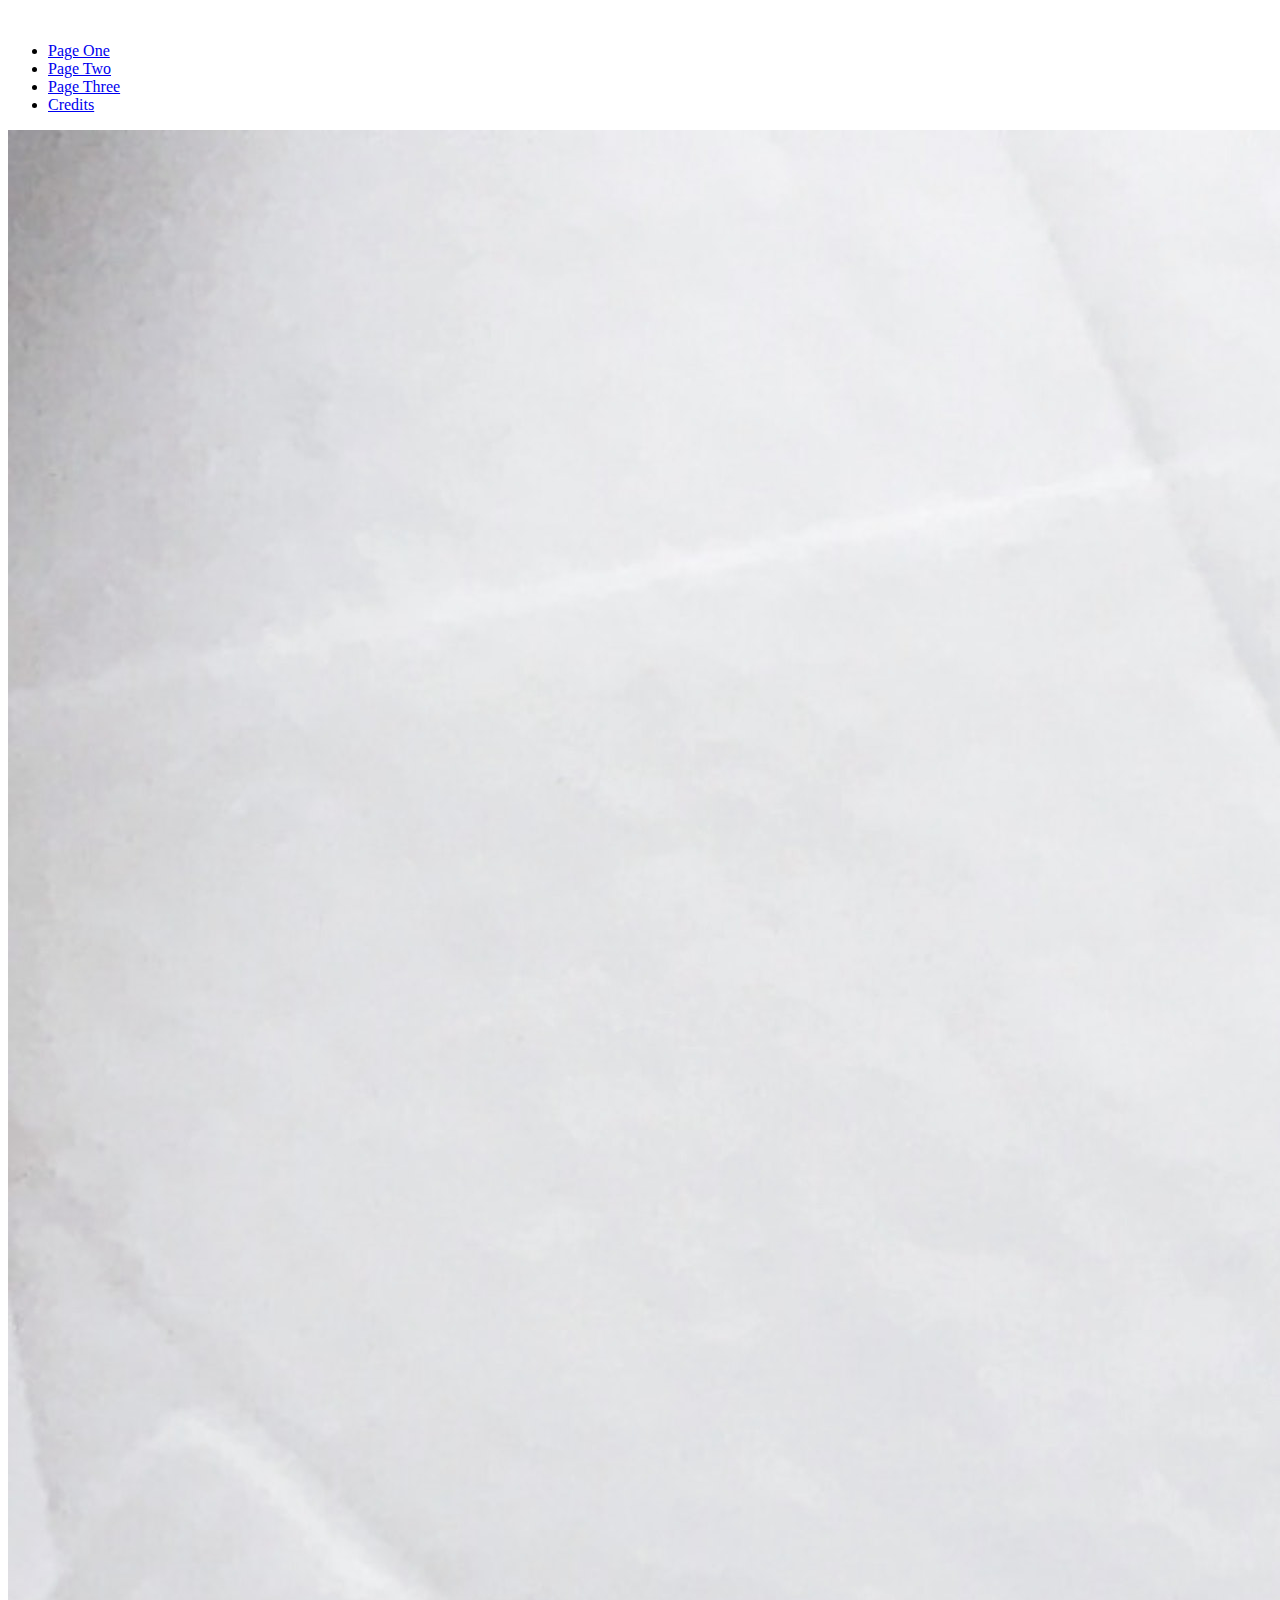
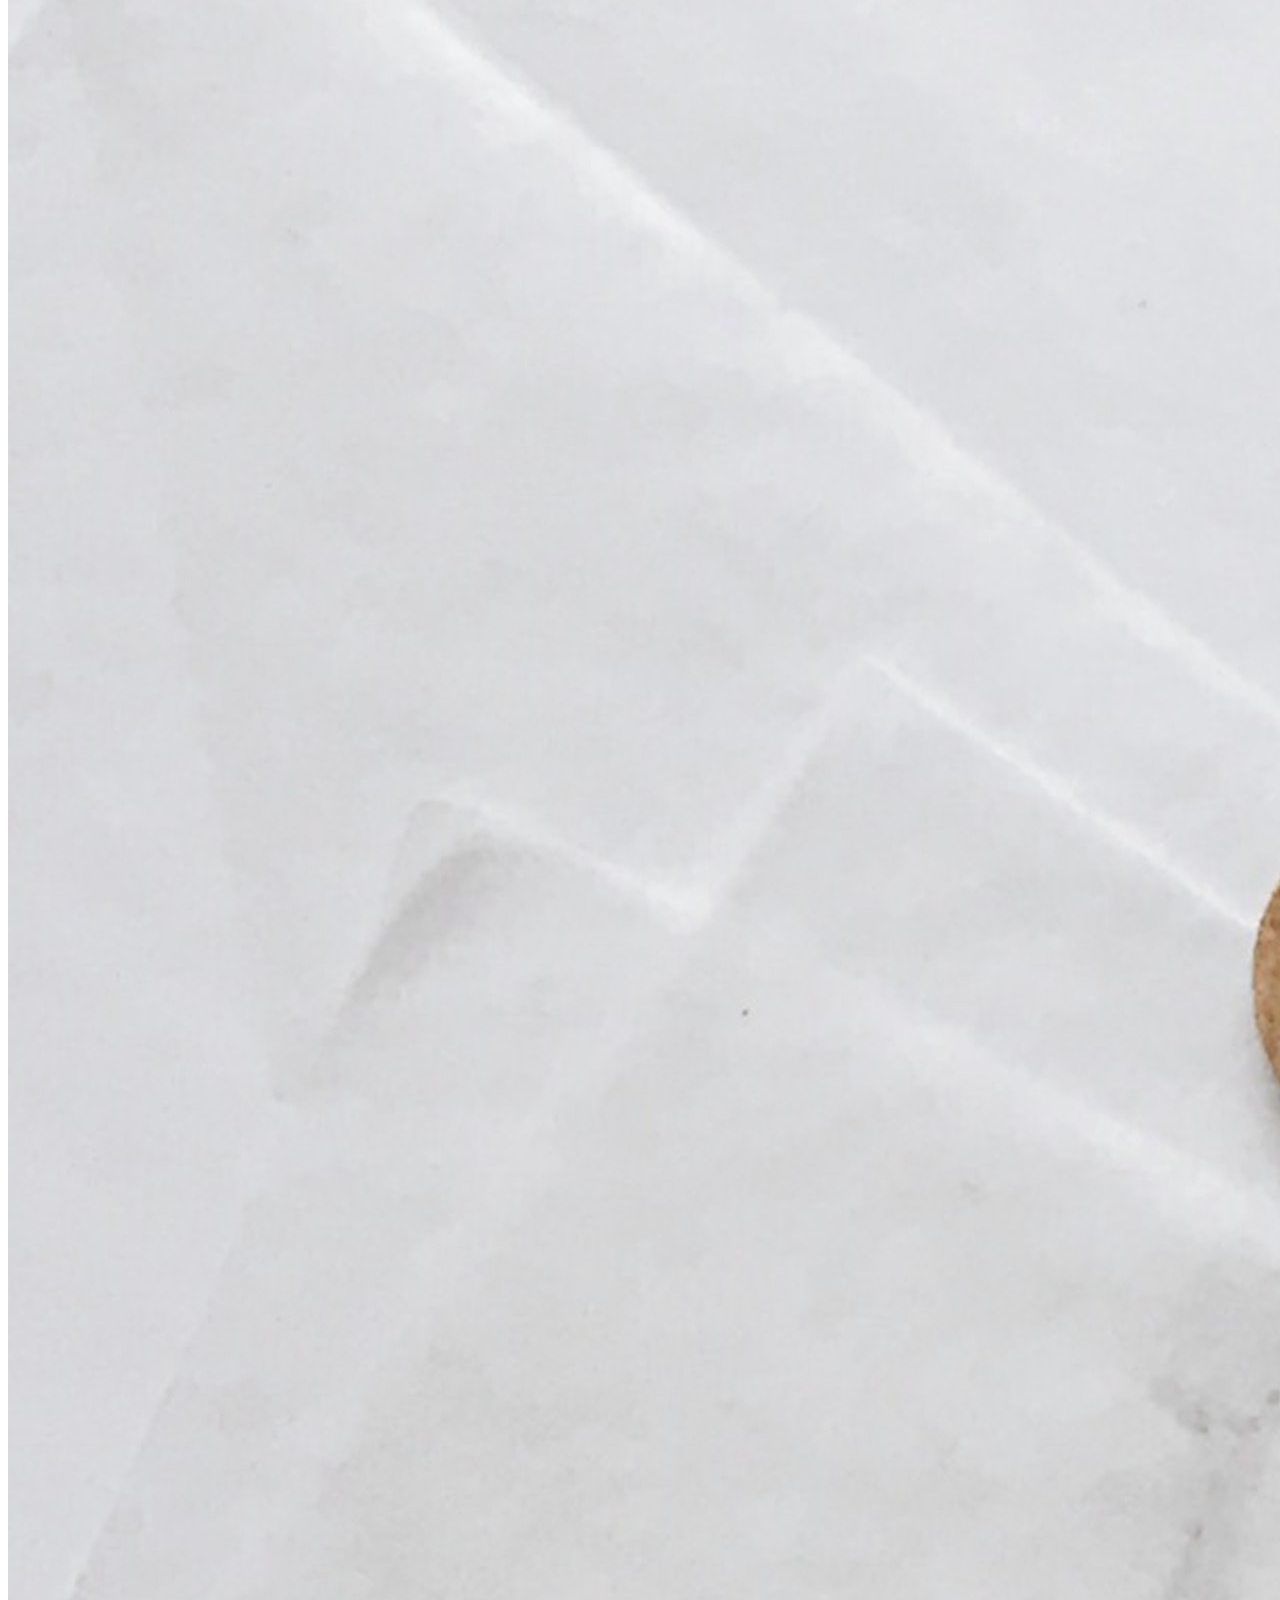
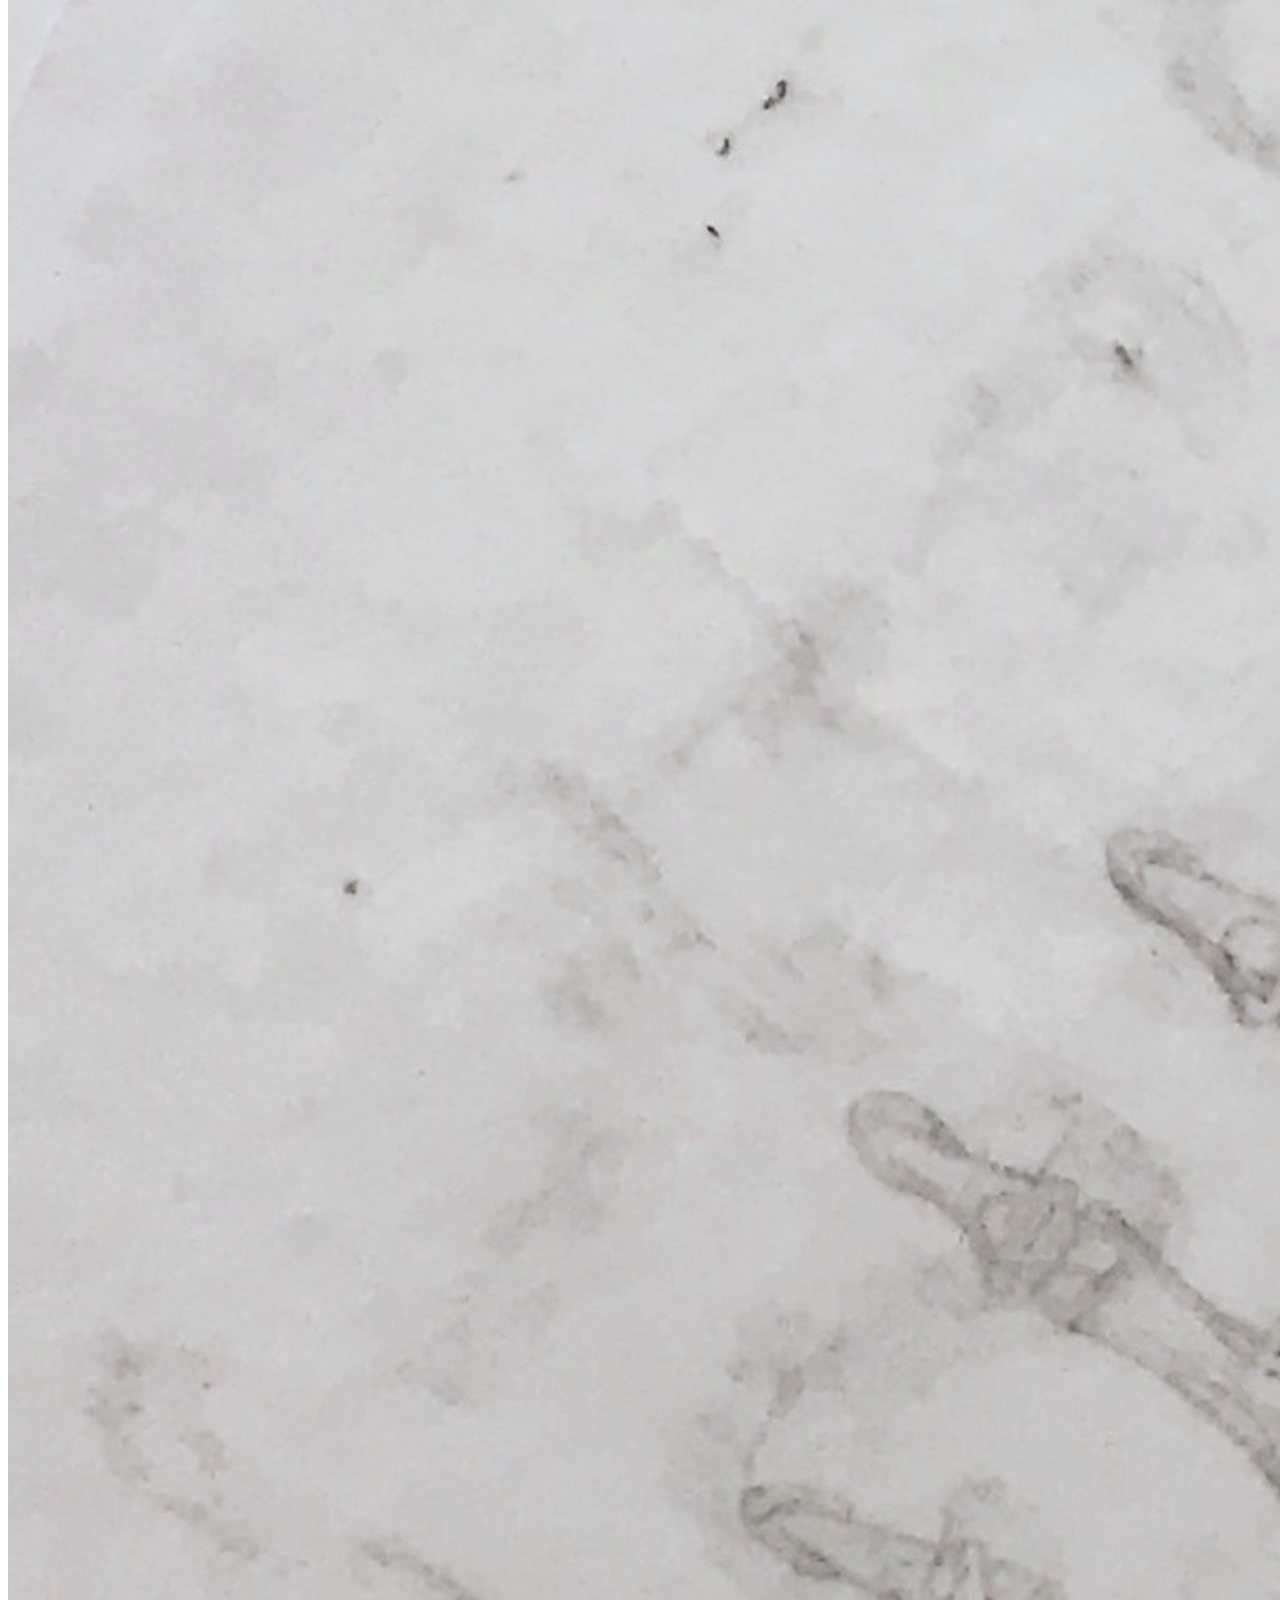
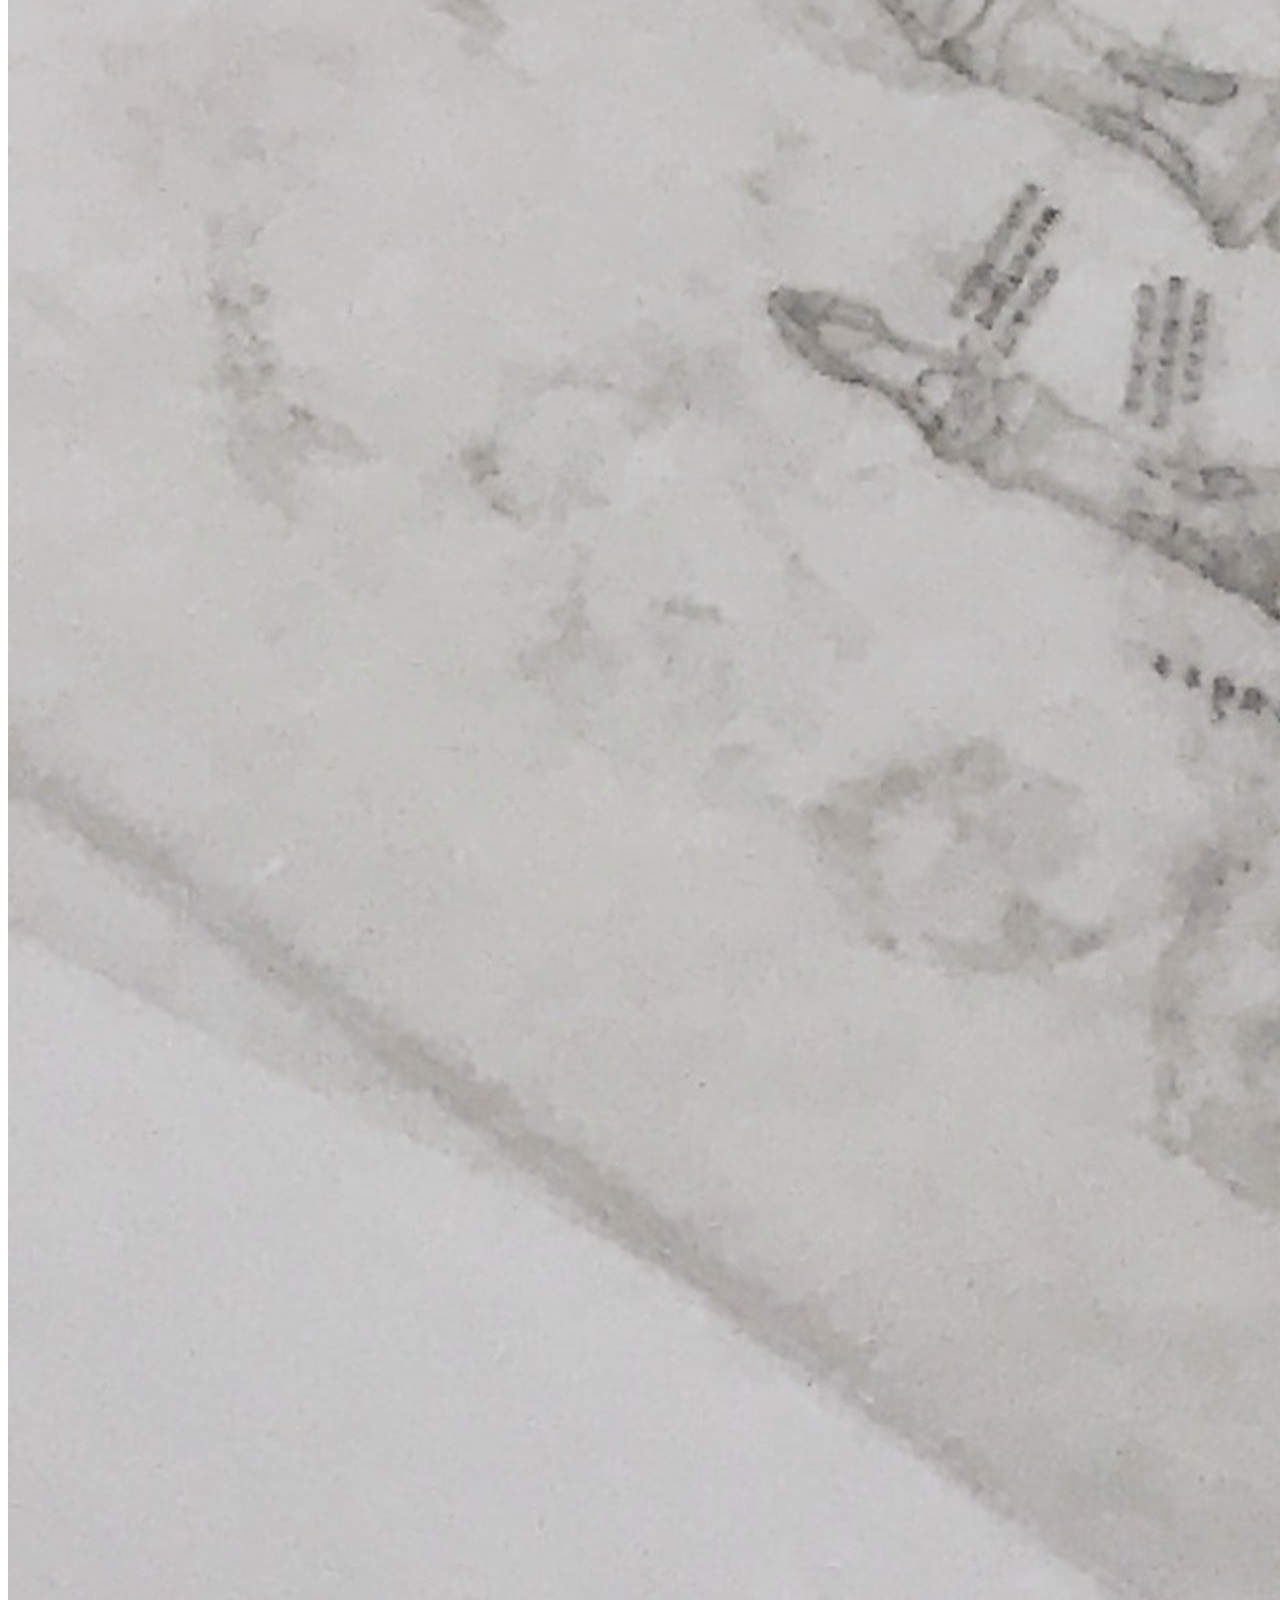
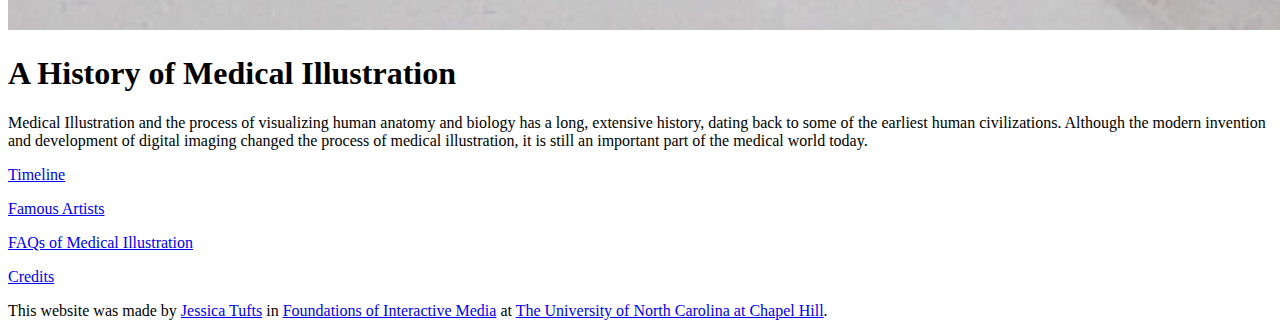
==== index.html @ d7ef3ab5 "Updated page links" ====
<!DOCTYPE html>
<html lang="en">
  <head>
    <meta charset="UTF-8" />
    <meta name="viewport" content="width=device-width, initial-scale=1.0" />
    <title>History of Medical Illustration</title>
    <link rel="stylesheet" href=".css/style.css" />
    <script src="./js/script.js" defer></script>
    <link
      href="https://fonts.googleapis.com/css2?family=Abril+Fatface&display=swap"
      rel="stylesheet"
    />
  </head>
  <body>
    <nav>
      <a href=""><img src="" alt="" /></a>

      <ul>
        <li><a href="./ip1-timeline/index.html">Page One</a></li>
        <li><a href="./ip2-artists/index.html">Page Two</a></li>
        <li><a href="./ip3-faqs/index.html">Page Three</a></li>
        <li><a href="./credits/index.html">Credits</a></li>
      </ul>
    </nav>

    <main>
      <article>
        <img
          src="./images/joyce-mccown-IG96K_HiDk0-unsplash.jpg"
          alt="Pile of Anatomical Drawings"
        />
        <h1>A History of Medical Illustration</h1>
        <p>
          Medical Illustration and the process of visualizing human anatomy and
          biology has a long, extensive history, dating back to some of the
          earliest human civilizations. Although the modern invention and
          development of digital imaging changed the process of medical
          illustration, it is still an important part of the medical world
          today.
        </p>
        <p><a href="./ip1-timeline/index.html">Timeline</a></p>
        <p><a href="./ip2-artists/index.html">Famous Artists</a></p>
        <p>
          <a href="./ip3-faqs/index.html">FAQs of Medical Illustration</a>
        </p>
        <p>
          <a href="./credits/index.html">Credits</a>
        </p>
      </article>
    </main>

    <footer>
      <p>
        This website was made by
        <a href="/">Jessica Tufts</a>
        in
        <a href="https://mejo187.com">Foundations of Interactive Media</a>
        at
        <a href="https://unc.edu">
          The University of North Carolina at Chapel Hill</a
        >.
      </p>
    </footer>
  </body>
</html>
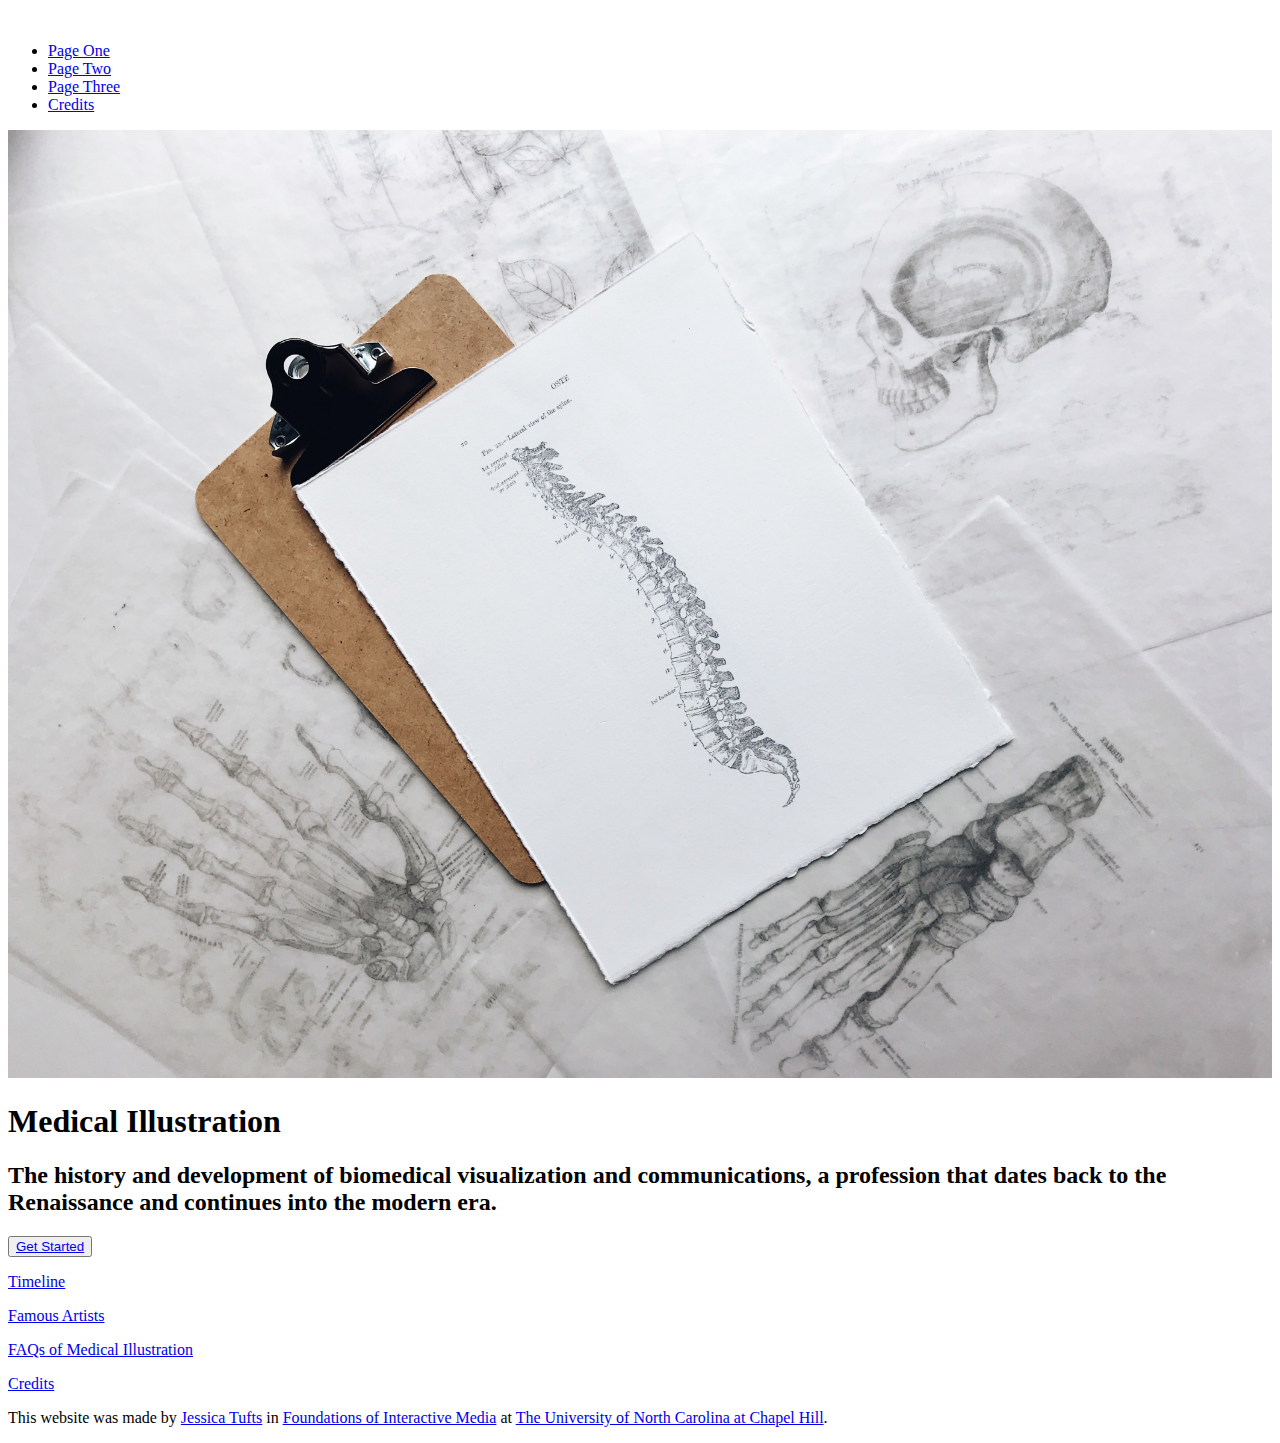
==== commit 501fbe0e: "Reuploaded Timeline pictures, added to page" ====
--- a/index.html
+++ b/index.html
@@ -4,12 +4,12 @@
     <meta charset="UTF-8" />
     <meta name="viewport" content="width=device-width, initial-scale=1.0" />
     <title>History of Medical Illustration</title>
-    <link rel="stylesheet" href=".css/style.css" />
-    <script src="./js/script.js" defer></script>
     <link
       href="https://fonts.googleapis.com/css2?family=Abril+Fatface&display=swap"
       rel="stylesheet"
     />
+    <link rel="stylesheet" href=".css/style.css" />
+    <script src="./js/script.js" defer></script>
   </head>
   <body>
     <nav>
@@ -27,17 +27,18 @@
       <article>
         <img
           src="./images/joyce-mccown-IG96K_HiDk0-unsplash.jpg"
-          alt="Pile of Anatomical Drawings"
+          alt="Clipboard of anatomical sketches"
+          width="100%"
+          height="100%"
         />
-        <h1>A History of Medical Illustration</h1>
-        <p>
-          Medical Illustration and the process of visualizing human anatomy and
-          biology has a long, extensive history, dating back to some of the
-          earliest human civilizations. Although the modern invention and
-          development of digital imaging changed the process of medical
-          illustration, it is still an important part of the medical world
-          today.
-        </p>
+        <h1>Medical Illustration</h1>
+        <h2>
+          The history and development of biomedical visualization and
+          communications, a profession that dates back to the Renaissance and
+          continues into the modern era.
+        </h2>
+
+        <button><a href="./ip1-timeline/">Get Started</a></button>
         <p><a href="./ip1-timeline/index.html">Timeline</a></p>
         <p><a href="./ip2-artists/index.html">Famous Artists</a></p>
         <p>
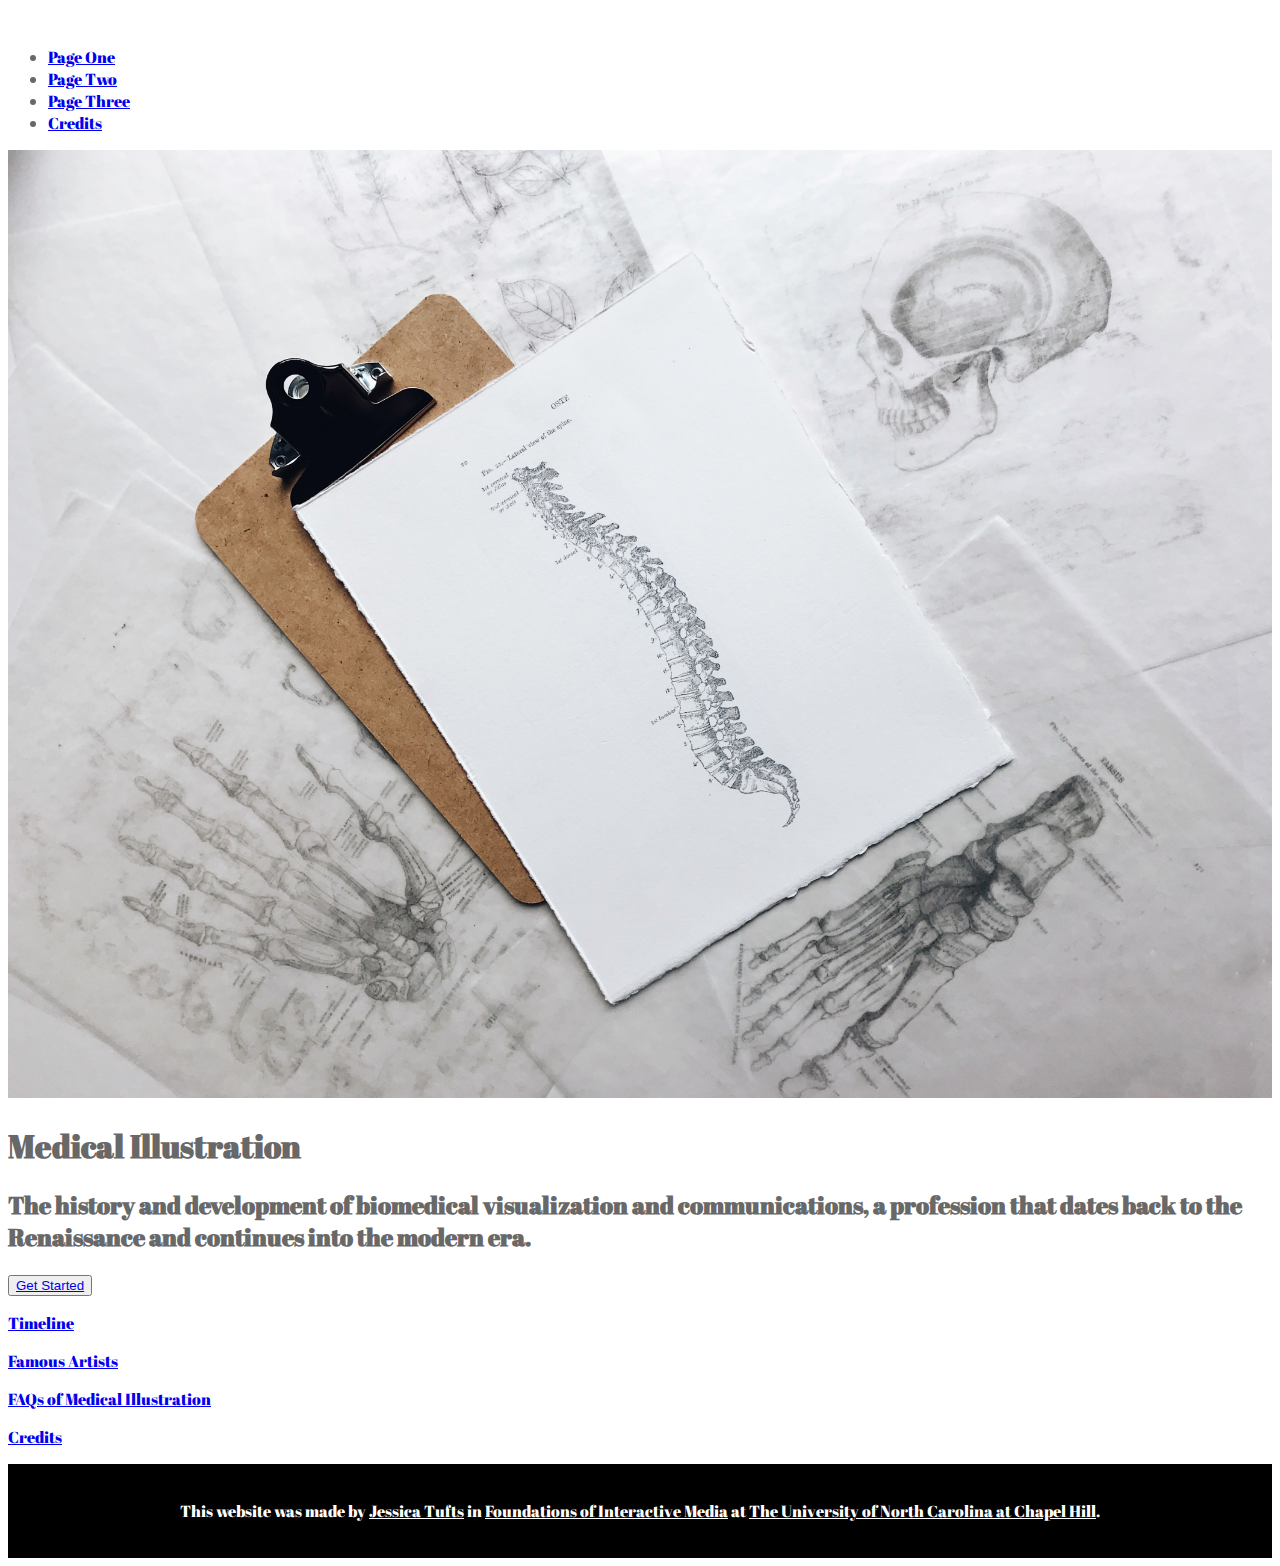
==== commit 35189878: "Made page three: FAQs; styled intros on each page" ====
--- a/index.html
+++ b/index.html
@@ -4,11 +4,11 @@
     <meta charset="UTF-8" />
     <meta name="viewport" content="width=device-width, initial-scale=1.0" />
     <title>History of Medical Illustration</title>
+    <link rel="stylesheet" href="../css/styles.css" />
     <link
       href="https://fonts.googleapis.com/css2?family=Abril+Fatface&display=swap"
       rel="stylesheet"
     />
-    <link rel="stylesheet" href=".css/style.css" />
     <script src="./js/script.js" defer></script>
   </head>
   <body>
--- a/css/styles.css
+++ b/css/styles.css
@@ -0,0 +1,152 @@
+/* Global Styles */
+
+body {
+  font-family: "Abril Fatface", cursive;
+  color: #686868;
+}
+
+.page-intro > h1 {
+  font-size: 7vh;
+}
+
+.page-intro > h2 {
+  font-size: 2.75vh;
+}
+
+/* P2 - Artist Slides */
+
+.artist-card {
+  width: 90%;
+  height: 90vh;
+  margin-top: 20px;
+  margin-left: auto;
+  margin-right: auto;
+  margin-bottom: 20px;
+  text-align: center;
+}
+
+.artist-card:hover {
+  box-shadow: 0 8px 16px 0 #e9f7ff;
+}
+
+.artist-container {
+  padding: 2px 16px;
+}
+
+.LdV-Slides {
+  object-fit: contain;
+  display: block;
+  margin-left: auto;
+  margin-right: auto;
+  padding: 20px;
+  width: 200px;
+  height: auto;
+}
+
+.nhj-slides {
+  object-fit: contain;
+  display: block;
+  margin-left: auto;
+  margin-right: auto;
+  padding: 20px;
+  width: 200px;
+  height: auto;
+}
+
+.fhn-Slides {
+  object-fit: contain;
+  display: block;
+  margin-left: auto;
+  margin-right: auto;
+  padding: 20px;
+  width: 300px;
+  height: auto;
+}
+
+.bolinsky {
+  object-fit: contain;
+  display: block;
+  margin-left: auto;
+  margin-right: auto;
+  margin-top: 20px;
+  width: 400px;
+  height: 250px;
+}
+
+.mv-Slides {
+  object-fit: contain;
+  display: block;
+  margin-left: auto;
+  margin-right: auto;
+  padding: 20px;
+  width: 200px;
+  height: auto;
+}
+
+.aedh-Slides {
+  object-fit: contain;
+  display: block;
+  margin-left: auto;
+  margin-right: auto;
+  padding: 20px;
+  width: 400px;
+  height: auto;
+}
+
+/* P3 - FAQs*/
+
+.accordion {
+  background-color: #eaeaea;
+  color: #71b5dc;
+  cursor: pointer;
+  padding: 18px;
+  width: 100%;
+  border: none;
+  text-align: left;
+  outline: none;
+  font-size: 22px;
+  font-family: "Abril Fatface", cursive;
+  transition: 0.4s;
+}
+
+.active,
+.accordion:hover {
+  background-color: #e9f7ff;
+}
+
+.open-FAQ {
+  padding: 0 18px;
+  display: none;
+  background-color: #e9f7ff;
+  overflow: hidden;
+  font-size: 16px;
+  color: #686868;
+}
+
+/* Footer Styles */
+
+footer {
+  background: black;
+  color: white;
+  padding: 20px 20px;
+}
+
+footer a {
+  color: white;
+}
+
+@media (min-width: 768px) {
+  footer {
+    display: flex;
+    justify-content: center;
+  }
+}
+
+/* Section Styles */
+/* Grid Styles */
+/* Card Styles */
+/* Header Styles */
+/* Button Styles */
+/* Navbar Styles */
+/* Navigation Mobile Styles */
+/* Navigation Desktop Styles */
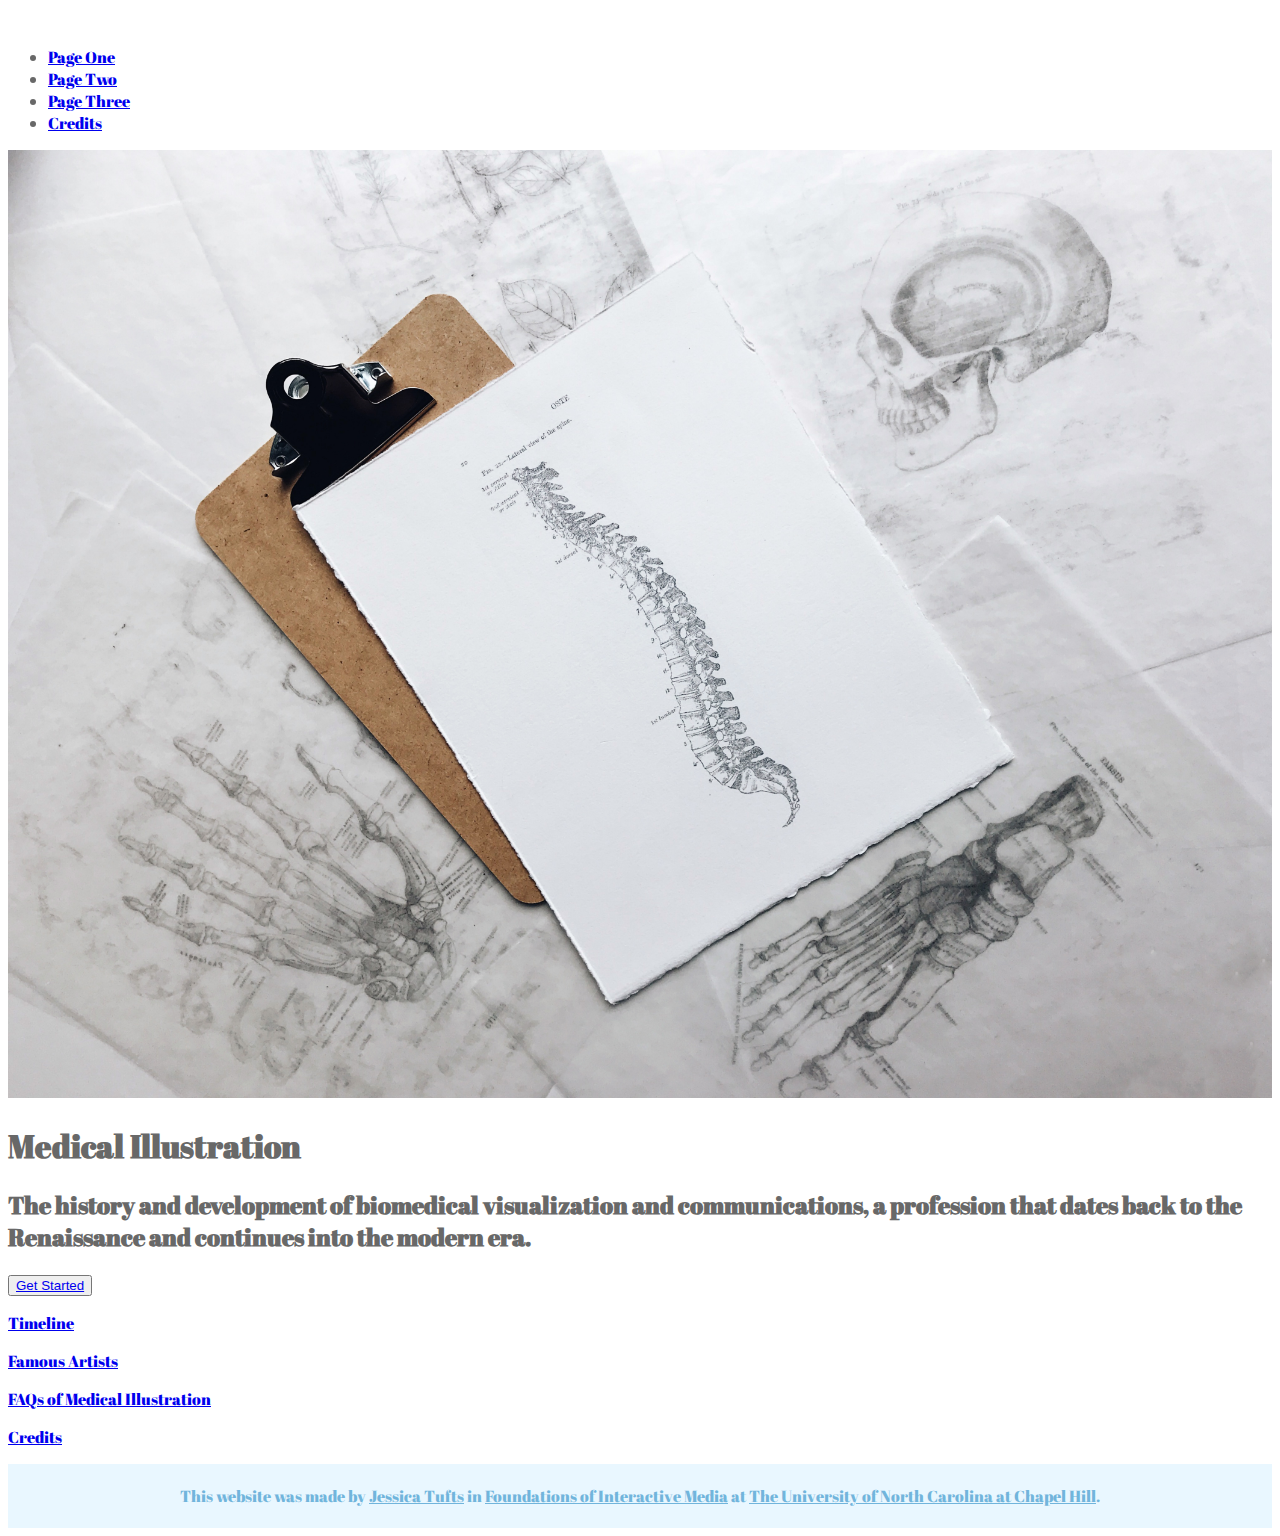
==== commit aece36b3: "Added and styled page footers" ====
--- a/index.html
+++ b/index.html
@@ -50,7 +50,7 @@
       </article>
     </main>
 
-    <footer>
+    <footer class="signature">
       <p>
         This website was made by
         <a href="/">Jessica Tufts</a>
--- a/css/styles.css
+++ b/css/styles.css
@@ -26,11 +26,17 @@
 }
 
 .artist-card:hover {
-  box-shadow: 0 8px 16px 0 #e9f7ff;
+  background-color: #e9f7ff;
 }
 
-.artist-container {
-  padding: 2px 16px;
+.art-container {
+  text-align: center;
+  justify-content: center;
+  align-items: center;
+}
+
+.art-container > h3 {
+  color: #71b5dc;
 }
 
 .LdV-Slides {
@@ -125,14 +131,14 @@
 
 /* Footer Styles */
 
-footer {
-  background: black;
-  color: white;
-  padding: 20px 20px;
+.signature {
+  background: #e9f7ff;
+  color: #71b5dc;
+  padding: 5px 20px;
 }
 
-footer a {
-  color: white;
+.signature > p > a {
+  color: #71b5dc;
 }
 
 @media (min-width: 768px) {
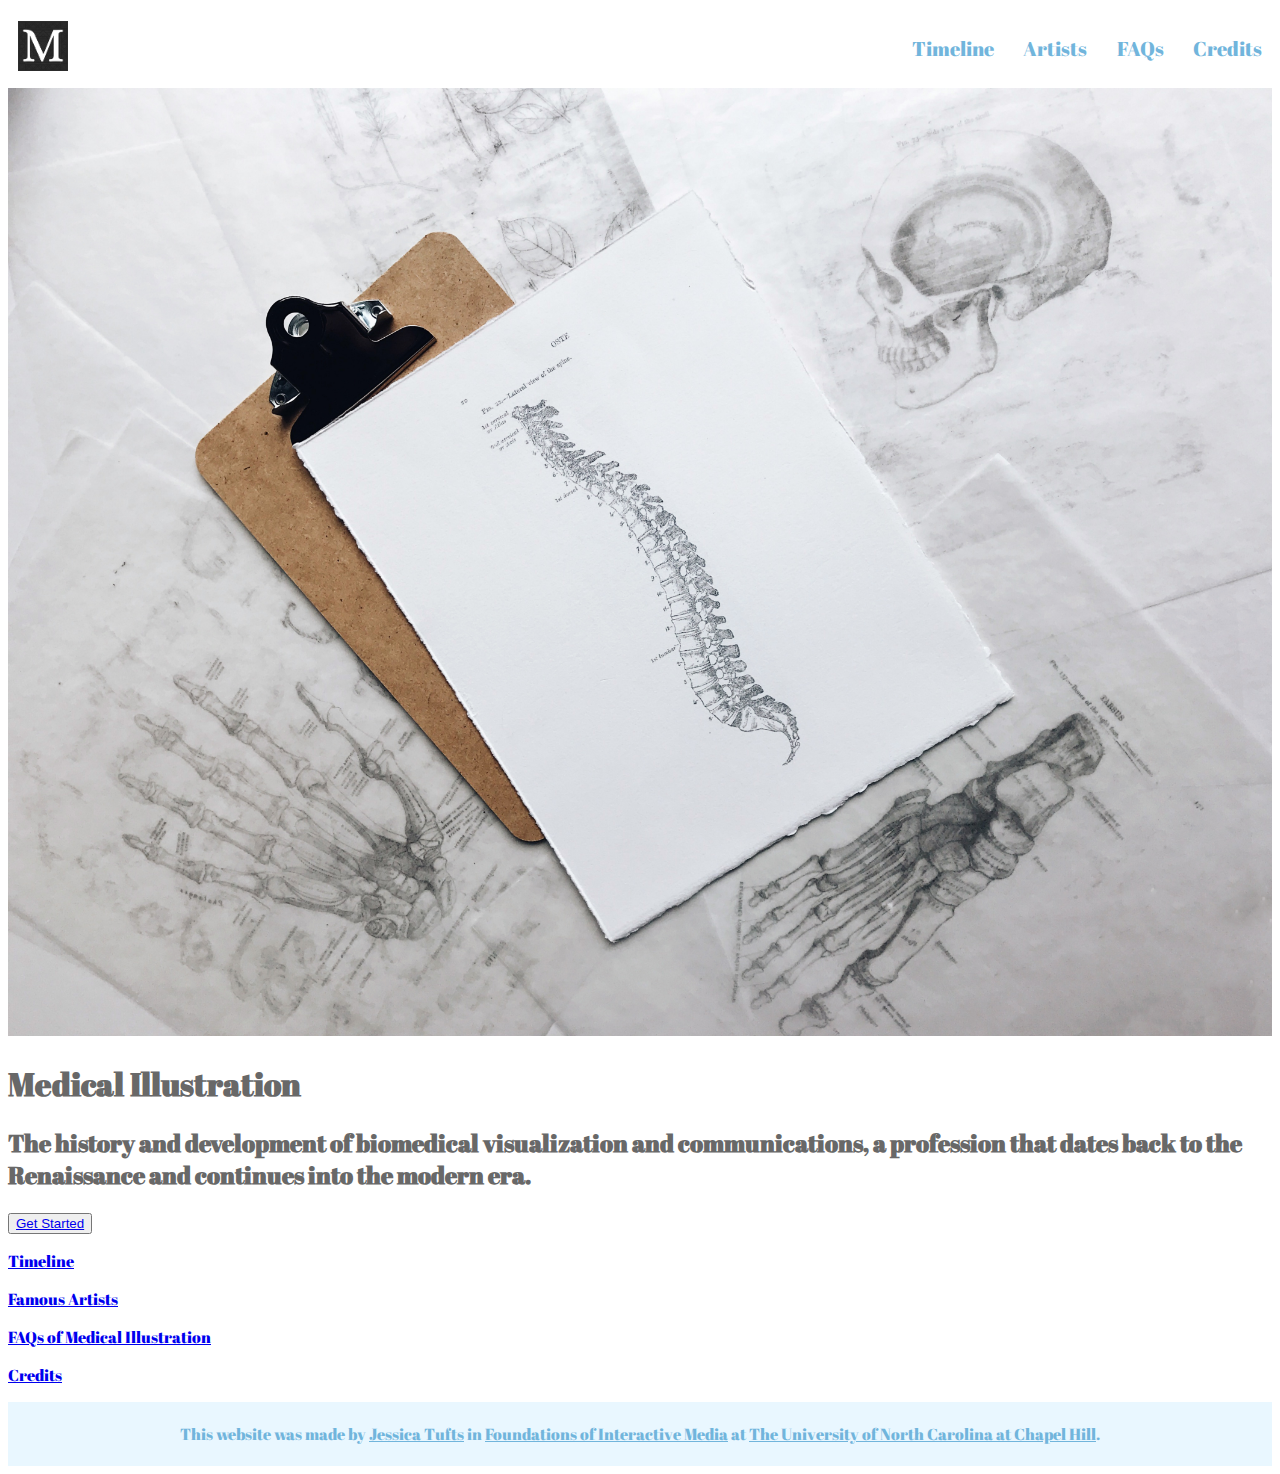
==== commit 81635b98: "Added and styled navbar" ====
--- a/index.html
+++ b/index.html
@@ -13,12 +13,19 @@
   </head>
   <body>
     <nav>
-      <a href=""><img src="" alt="" /></a>
-
-      <ul>
-        <li><a href="./ip1-timeline/index.html">Page One</a></li>
-        <li><a href="./ip2-artists/index.html">Page Two</a></li>
-        <li><a href="./ip3-faqs/index.html">Page Three</a></li>
+      <a href="./index.html"
+        ><img id="logo" src="./images/m-logo.png" alt="Logo"
+      /></a>
+      <img
+        id="hamburger"
+        src="./images/noun-hamburger-menu-2832813.png"
+        alt="Menu"
+      />
+      <div id="overlay"></div>
+      <ul id="menu">
+        <li><a href="./ip1-timeline/index.html">Timeline</a></li>
+        <li><a href="./ip2-artists/index.html">Artists</a></li>
+        <li><a href="./ip3-faqs/index.html">FAQs</a></li>
         <li><a href="./credits/index.html">Credits</a></li>
       </ul>
     </nav>
--- a/css/styles.css
+++ b/css/styles.css
@@ -11,6 +11,111 @@
 
 .page-intro > h2 {
   font-size: 2.75vh;
+}
+
+/* Navbar Styles */
+
+nav {
+  height: 80px;
+  display: flex;
+  justify-content: space-between;
+  align-items: center;
+}
+
+#logo {
+  height: 50px;
+  width: auto;
+}
+
+nav ul {
+  list-style-type: none;
+  padding: 0;
+  margin: 0;
+}
+
+nav ul li a {
+  text-decoration: none;
+  color: #71b5dc;
+  font-size: 20px;
+}
+
+#hamburger {
+  display: none;
+}
+
+#overlay {
+  display: none;
+}
+
+/* Navigation Mobile Styles */
+@media (max-width: 767px) {
+  nav {
+    padding: 0 20px;
+  }
+
+  nav ul {
+    display: none;
+    max-width: 60vw;
+    width: 100%;
+    height: 100vh;
+    background: #e9f7ff;
+    position: absolute;
+    top: 0;
+    right: 0;
+    padding: 20px;
+    box-sizing: border-box;
+    z-index: 2;
+    text-align: center;
+  }
+
+  nav ul.active {
+    display: block;
+  }
+
+  nav ul li {
+    padding: 30px;
+  }
+
+  nav ul li a {
+    font-size: 36px;
+  }
+
+  #hamburger {
+    display: block;
+    height: 50px;
+    width: auto;
+  }
+
+  #overlay {
+    display: none;
+    width: 100vw;
+    height: 100vh;
+    background: #686868;
+    opacity: 0.8;
+    position: fixed;
+    top: 0;
+    left: 0;
+    bottom: 0;
+    right: 0;
+    z-index: 1;
+  }
+
+  #overlay.active {
+    display: block;
+  }
+}
+
+/* Navigation Desktop Styles */
+@media (min-width: 768px) {
+  nav {
+    padding: 0 10px;
+  }
+  nav ul {
+    display: flex;
+    max-width: 350px;
+    width: 100%;
+    justify-content: space-between;
+  }
 }
 
 /* P2 - Artist Slides */
@@ -153,6 +258,3 @@
 /* Card Styles */
 /* Header Styles */
 /* Button Styles */
-/* Navbar Styles */
-/* Navigation Mobile Styles */
-/* Navigation Desktop Styles */
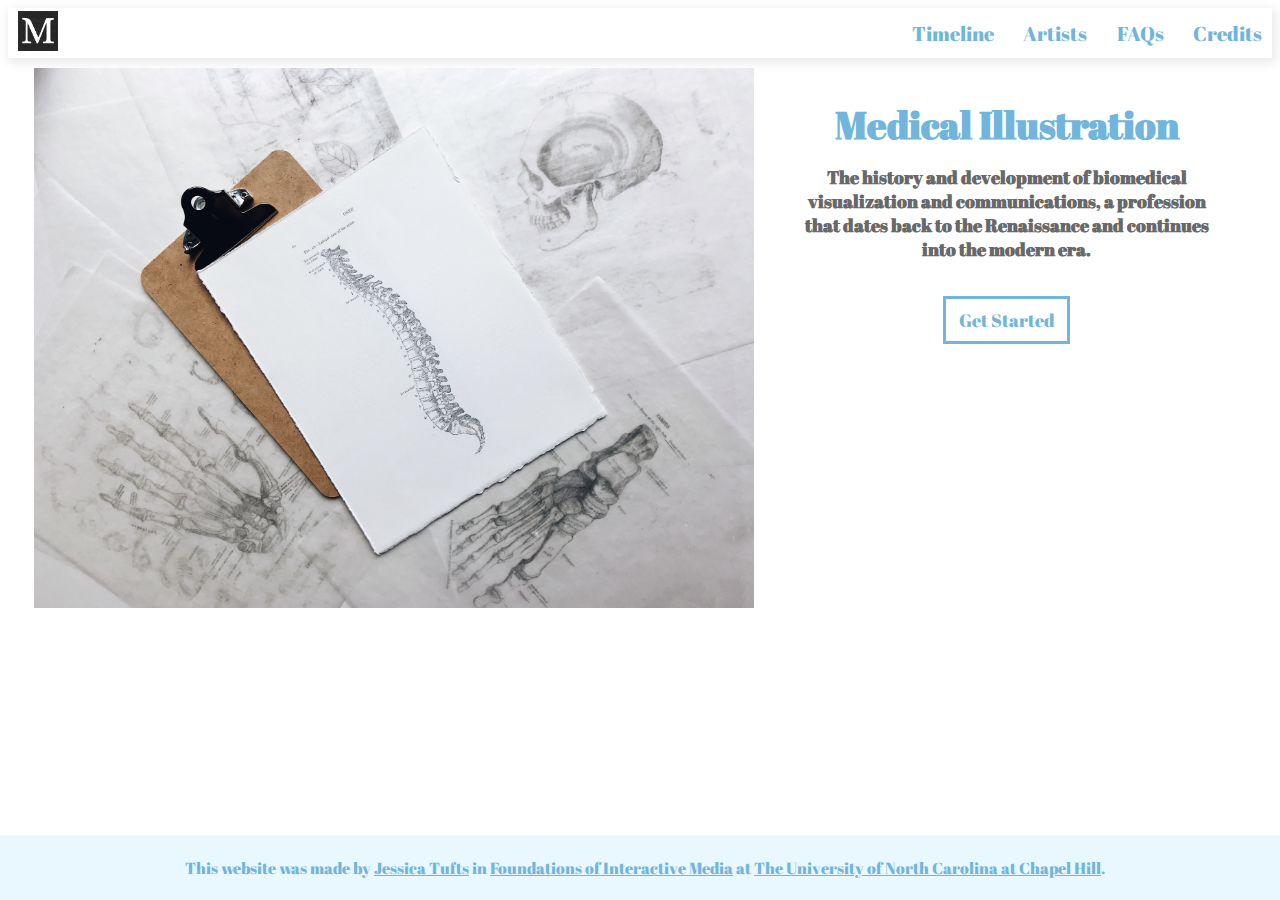
==== commit 23efaf2e: "Styled homepage" ====
--- a/index.html
+++ b/index.html
@@ -32,28 +32,26 @@
 
     <main>
       <article>
-        <img
-          src="./images/joyce-mccown-IG96K_HiDk0-unsplash.jpg"
-          alt="Clipboard of anatomical sketches"
-          width="100%"
-          height="100%"
-        />
-        <h1>Medical Illustration</h1>
-        <h2>
-          The history and development of biomedical visualization and
-          communications, a profession that dates back to the Renaissance and
-          continues into the modern era.
-        </h2>
-
-        <button><a href="./ip1-timeline/">Get Started</a></button>
-        <p><a href="./ip1-timeline/index.html">Timeline</a></p>
-        <p><a href="./ip2-artists/index.html">Famous Artists</a></p>
-        <p>
-          <a href="./ip3-faqs/index.html">FAQs of Medical Illustration</a>
-        </p>
-        <p>
-          <a href="./credits/index.html">Credits</a>
-        </p>
+        <div id="home-background">
+          <img
+            id="home-pic"
+            src="./images/joyce-mccown-IG96K_HiDk0-unsplash.jpg"
+            alt="Clipboard of anatomical sketches"
+          />
+        </div>
+        <div class="home-container">
+          <div id="home-content">
+            <h1>Medical Illustration</h1>
+            <h2>
+              The history and development of biomedical visualization and
+              communications, a profession that dates back to the Renaissance
+              and continues into the modern era.
+            </h2>
+            <button id="button">
+              <a href="./ip1-timeline/">Get Started</a>
+            </button>
+          </div>
+        </div>
       </article>
     </main>
 
--- a/css/styles.css
+++ b/css/styles.css
@@ -3,6 +3,7 @@
 body {
   font-family: "Abril Fatface", cursive;
   color: #686868;
+  margin-bottom: 60px;
 }
 
 .page-intro > h1 {
@@ -13,17 +14,24 @@
   font-size: 2.75vh;
 }
 
+@media (min-width: 768px) {
+  body {
+    margin-bottom: 80px;
+  }
+}
+
 /* Navbar Styles */
 
 nav {
-  height: 80px;
+  height: 50px;
   display: flex;
   justify-content: space-between;
   align-items: center;
+  box-shadow: 2px 3px 10px 2px #eaeaea;
 }
 
 #logo {
-  height: 50px;
+  height: 40px;
   width: auto;
 }
 
@@ -50,7 +58,7 @@
 /* Navigation Mobile Styles */
 @media (max-width: 767px) {
   nav {
-    padding: 0 20px;
+    padding: 0 5px;
   }
 
   nav ul {
@@ -82,7 +90,7 @@
 
   #hamburger {
     display: block;
-    height: 50px;
+    height: 40px;
     width: auto;
   }
 
@@ -118,6 +126,80 @@
   }
 }
 
+/* Homepage */
+
+#home-pic {
+  display: block;
+  width: 95%;
+  height: 95%;
+  margin-top: 10px;
+  margin-left: 14px;
+}
+
+#home-content {
+  padding: 20px;
+}
+
+main article h1 {
+  font-size: 240%;
+  color: #71b5dc;
+  margin: 15px 0;
+}
+
+main article h2 {
+  font-size: 110%;
+}
+
+#button {
+  width: 127px;
+  height: 48px;
+  border: 3px solid #71b5dc;
+  background: white;
+  margin-top: 20px;
+}
+
+#button a {
+  color: #71b5dc;
+  text-decoration: none;
+  font-size: 18px;
+  font-family: "Abril Fatface", cursive;
+}
+
+/* Homepage - Desktop Styles */
+@media (min-width: 768px) {
+  #home-background {
+    display: flex;
+    justify-content: center;
+    float: left;
+    align-items: center;
+    width: 60%;
+    height: auto;
+    padding: 10;
+    margin: auto;
+    margin-bottom: 10px;
+    margin-left: 0;
+  }
+
+  .home-container {
+    display: flex;
+    align-items: center;
+    justify-content: center;
+    text-align: center;
+    height: 85%;
+  }
+
+  #home-content {
+    float: right;
+    width: 80%;
+    height: auto;
+    text-align: center;
+    align-items: center;
+    margin-right: 25px;
+    margin-top: 5px;
+    vertical-align: middle;
+  }
+}
+
 /* P2 - Artist Slides */
 
 .artist-card {
@@ -237,13 +319,23 @@
 /* Footer Styles */
 
 .signature {
+  position: fixed;
+  left: 0;
+  bottom: 0;
+  width: 100%;
+  height: 55px;
+  text-align: center;
+  align-items: center;
+  justify-content: center;
   background: #e9f7ff;
   color: #71b5dc;
-  padding: 5px 20px;
+  padding: 5px;
+  font-size: 16px;
 }
 
 .signature > p > a {
   color: #71b5dc;
+  align-items: center;
 }
 
 @media (min-width: 768px) {
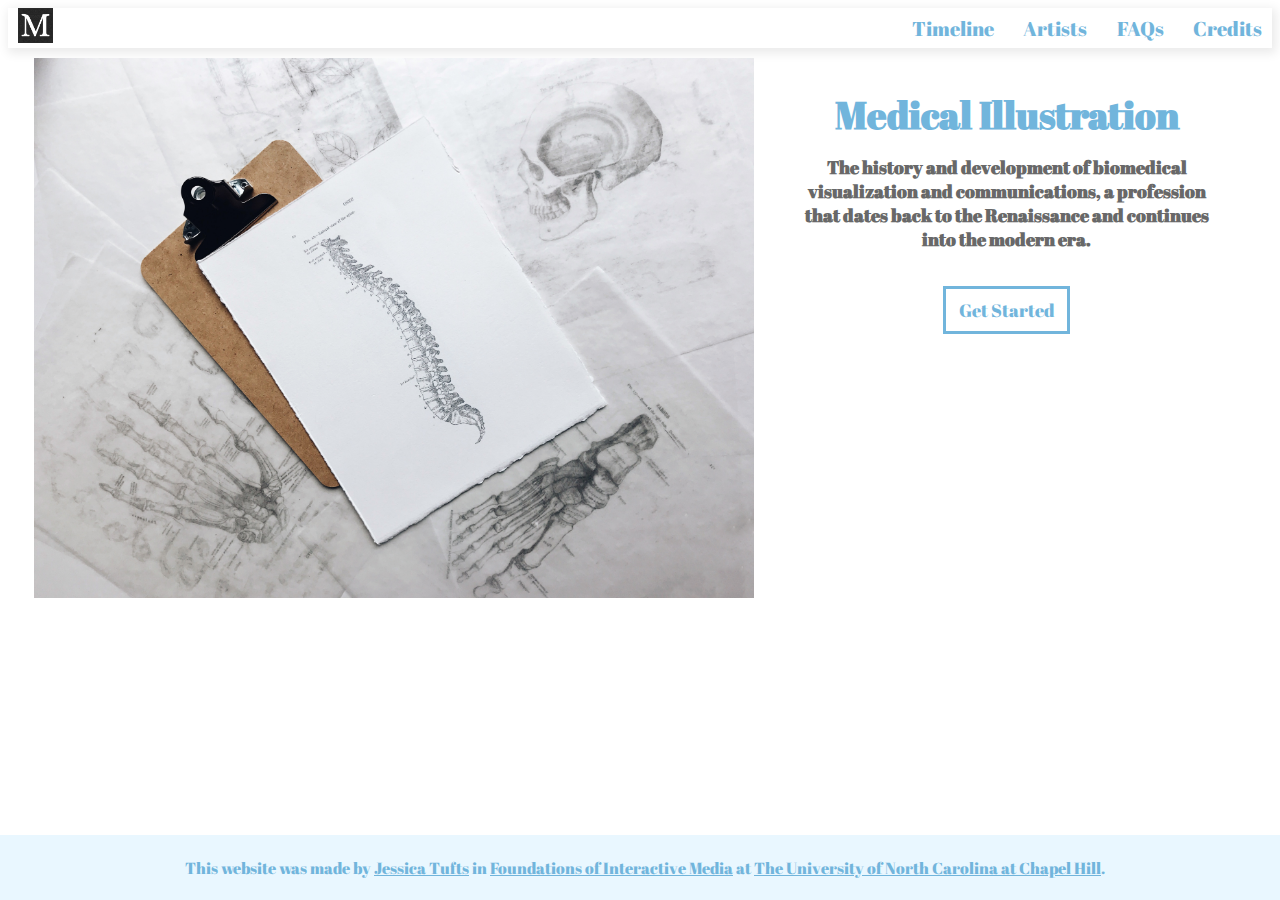
==== commit f4dc78ac: "Updated navbars" ====
--- a/index.html
+++ b/index.html
@@ -26,7 +26,7 @@
         <li><a href="./ip1-timeline/index.html">Timeline</a></li>
         <li><a href="./ip2-artists/index.html">Artists</a></li>
         <li><a href="./ip3-faqs/index.html">FAQs</a></li>
-        <li><a href="./credits/index.html">Credits</a></li>
+        <li><a href="./ip3-faqs/index.html">Credits</a></li>
       </ul>
     </nav>
 
--- a/css/styles.css
+++ b/css/styles.css
@@ -23,7 +23,7 @@
 /* Navbar Styles */
 
 nav {
-  height: 50px;
+  height: 40px;
   display: flex;
   justify-content: space-between;
   align-items: center;
@@ -31,7 +31,7 @@
 }
 
 #logo {
-  height: 40px;
+  height: 35px;
   width: auto;
 }
 
@@ -90,7 +90,7 @@
 
   #hamburger {
     display: block;
-    height: 40px;
+    height: 35px;
     width: auto;
   }
 
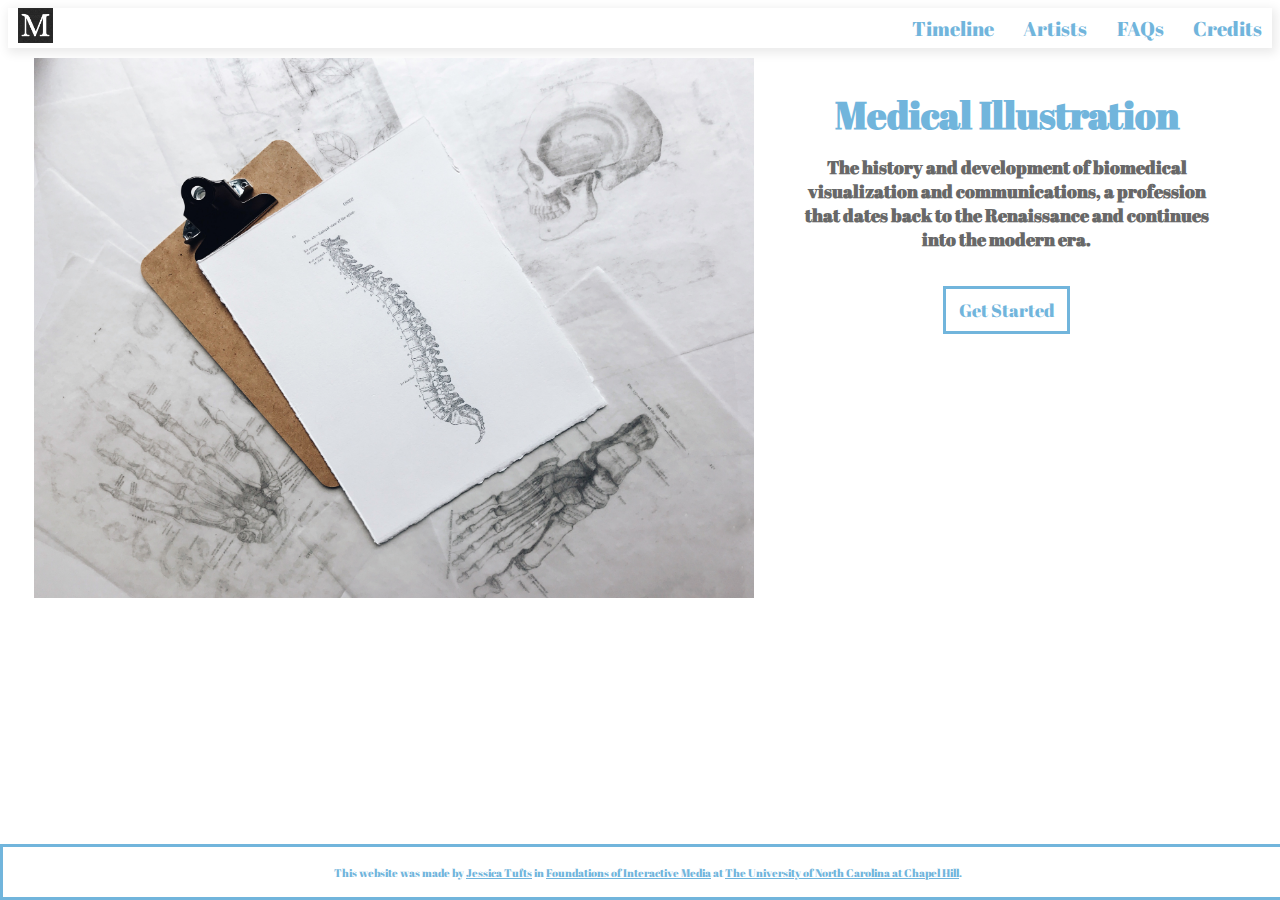
==== commit 836722c7: "Edited css link" ====
--- a/index.html
+++ b/index.html
@@ -4,7 +4,7 @@
     <meta charset="UTF-8" />
     <meta name="viewport" content="width=device-width, initial-scale=1.0" />
     <title>History of Medical Illustration</title>
-    <link rel="stylesheet" href="../css/styles.css" />
+    <link rel="stylesheet" href="./css/styles.css" />
     <link
       href="https://fonts.googleapis.com/css2?family=Abril+Fatface&display=swap"
       rel="stylesheet"
--- a/css/styles.css
+++ b/css/styles.css
@@ -28,6 +28,7 @@
   justify-content: space-between;
   align-items: center;
   box-shadow: 2px 3px 10px 2px #eaeaea;
+  z-index: 2;
 }
 
 #logo {
@@ -200,6 +201,137 @@
   }
 }
 
+/* P1 - Timeline */
+
+.sidebar {
+  height: 80%;
+  width: 20%;
+  position: fixed;
+  z-index: 1;
+  top: 70px;
+  left: 0;
+  background-color: #eaeaea;
+  overflow-x: hidden;
+  padding-top: 20px;
+}
+
+.timeline {
+  position: relative;
+  max-width: 960px;
+  margin: 0 auto;
+}
+
+.timeline::after {
+  content: "";
+  position: absolute;
+  width: 6px;
+  background-color: #686868;
+  top: 0;
+  bottom: 0;
+  left: 25%;
+  margin-left: -3px;
+}
+
+.timeline-container {
+  padding: 10px 40px;
+  position: relative;
+  background-color: inherit;
+  width: 80%;
+}
+
+.timeline-container::after {
+  content: "";
+  position: absolute;
+  width: 25px;
+  height: 25px;
+  right: -960px;
+  background-color: #e9f7ff;
+  border: 4px solid #71b5dc;
+  top: 15px;
+  border-radius: 50%;
+  z-index: 1;
+}
+
+.right {
+  left: 25%;
+}
+
+.right::before {
+  content: " ";
+  height: 0;
+  position: absolute;
+  top: 22px;
+  width: 0;
+  z-index: 1;
+  left: 30px;
+  border: medium solid #e9f7ff;
+  border-width: 10px 10px 10px 0;
+  border-color: transparent #e9f7ff transparent transparent;
+}
+
+.right::after {
+  left: -16px;
+}
+
+.timeline-content {
+  padding: 20px 30px;
+  background-color: #e9f7ff;
+  position: relative;
+  border-radius: 6px;
+}
+
+.timeline-content > img {
+  width: 40%;
+  height: 40%;
+  float: right;
+  padding: 20px;
+}
+
+.timeline-content > h1 + p {
+  padding: 20px;
+  float: left;
+}
+
+.timeline-content > h2 {
+  color: #71b5dc;
+}
+
+/* P1 - Mobile Styles */
+
+@media (max-width: 767px) {
+  .sidebar {
+    position: relative;
+    width: 100%;
+    height: 40%;
+    padding: 20px;
+    margin-bottom: 90px;
+    margin-top: -60px;
+    background-color: white;
+  }
+
+  .timeline::after {
+    left: 31px;
+  }
+
+  .timeline-container {
+    width: 80%;
+    padding-left: 70px;
+    padding-right: 25px;
+  }
+
+  .right {
+    left: 10px;
+  }
+
+  .right::after {
+    left: 4px;
+  }
+
+  .right::before {
+    left: 60px;
+  }
+}
+
 /* P2 - Artist Slides */
 
 .artist-card {
@@ -210,9 +342,29 @@
   margin-right: auto;
   margin-bottom: 20px;
   text-align: center;
+  border-style: solid;
+  border-color: #eaeaea;
+  box-shadow: 2px 3px 10px 2px #eaeaea;
 }
 
 .artist-card:hover {
+  background-color: #e9f7ff;
+}
+
+.artist-card-lv {
+  width: 90%;
+  height: 100vh;
+  margin-top: 20px;
+  margin-left: auto;
+  margin-right: auto;
+  margin-bottom: 20px;
+  text-align: center;
+  border-style: solid;
+  border-color: #eaeaea;
+  box-shadow: 2px 3px 10px 2px #eaeaea;
+}
+
+.artist-card-lv:hover {
   background-color: #e9f7ff;
 }
 
@@ -226,6 +378,10 @@
   color: #71b5dc;
 }
 
+.art-container > p {
+  padding: 0 20px;
+}
+
 .LdV-Slides {
   object-fit: contain;
   display: block;
@@ -281,9 +437,52 @@
   display: block;
   margin-left: auto;
   margin-right: auto;
-  padding: 20px;
+  padding: 20px 10px 20px 10px;
   width: 400px;
   height: auto;
+}
+
+/* P2 - Desktop */
+
+@media (min-width: 768px) {
+  .artist-card {
+    width: 70%;
+    height: auto;
+    float: right;
+    margin-top: 20px;
+    margin-left: auto;
+    margin-right: 50px;
+    margin-bottom: 20px;
+    text-align: center;
+  }
+
+  .artist-card-lv {
+    width: 70%;
+    height: auto;
+    float: right;
+    margin-top: 20px;
+    margin-left: auto;
+    margin-right: 50px;
+    margin-bottom: 20px;
+    text-align: center;
+  }
+
+  div > img {
+    float: right;
+  }
+
+  iframe {
+    float: right;
+    padding: 0 20px;
+  }
+
+  .art-container {
+    padding: 50px 20px;
+  }
+
+  .art-container > h3 {
+    font-size: 24px;
+  }
 }
 
 /* P3 - FAQs*/
@@ -294,12 +493,16 @@
   cursor: pointer;
   padding: 18px;
   width: 100%;
+  height: auto;
   border: none;
   text-align: left;
   outline: none;
   font-size: 22px;
   font-family: "Abril Fatface", cursive;
   transition: 0.4s;
+  border-style: solid;
+  border-color: #eaeaea;
+  margin: 5px;
 }
 
 .active,
@@ -309,6 +512,7 @@
 
 .open-FAQ {
   padding: 0 18px;
+  margin-bottom: 15px;
   display: none;
   background-color: #e9f7ff;
   overflow: hidden;
@@ -316,21 +520,53 @@
   color: #686868;
 }
 
+#faq-video {
+  float: right;
+  margin-left: 10px;
+  margin-bottom: 20px;
+}
+
+@media (min-width: 768px) {
+  #faq-video {
+    position: relative;
+    float: right;
+    margin-left: 10px;
+    margin-bottom: 20px;
+  }
+  #faq-vtxt {
+    width: 45%;
+    float: left;
+  }
+}
+
+/* Credits Styles */
+
+main > article > div > h2 {
+  font-size: 21px;
+}
+
+li > a {
+  color: #686868;
+  font-size: 15px;
+}
+
 /* Footer Styles */
 
 .signature {
   position: fixed;
   left: 0;
   bottom: 0;
-  width: 100%;
-  height: 55px;
+  width: 100vw;
+  height: 40px;
   text-align: center;
   align-items: center;
   justify-content: center;
-  background: #e9f7ff;
+  background: white;
   color: #71b5dc;
   padding: 5px;
-  font-size: 16px;
+  font-size: 70%;
+  z-index: 2;
+  border-style: solid;
 }
 
 .signature > p > a {
@@ -342,11 +578,19 @@
   footer {
     display: flex;
     justify-content: center;
-  }
-}
-
-/* Section Styles */
-/* Grid Styles */
+    width: 100vw;
+    font-size: 16px;
+  }
+}
+
+/* Sidebar Desktop Styles */
+@media (min-width: 768px) {
+  .sidebar {
+    padding: 6px 8px 6px 16px;
+    background-color: white;
+    display: block;
+    margin-left: 20px;
+  }
+}
+
 /* Card Styles */
-/* Header Styles */
-/* Button Styles */
